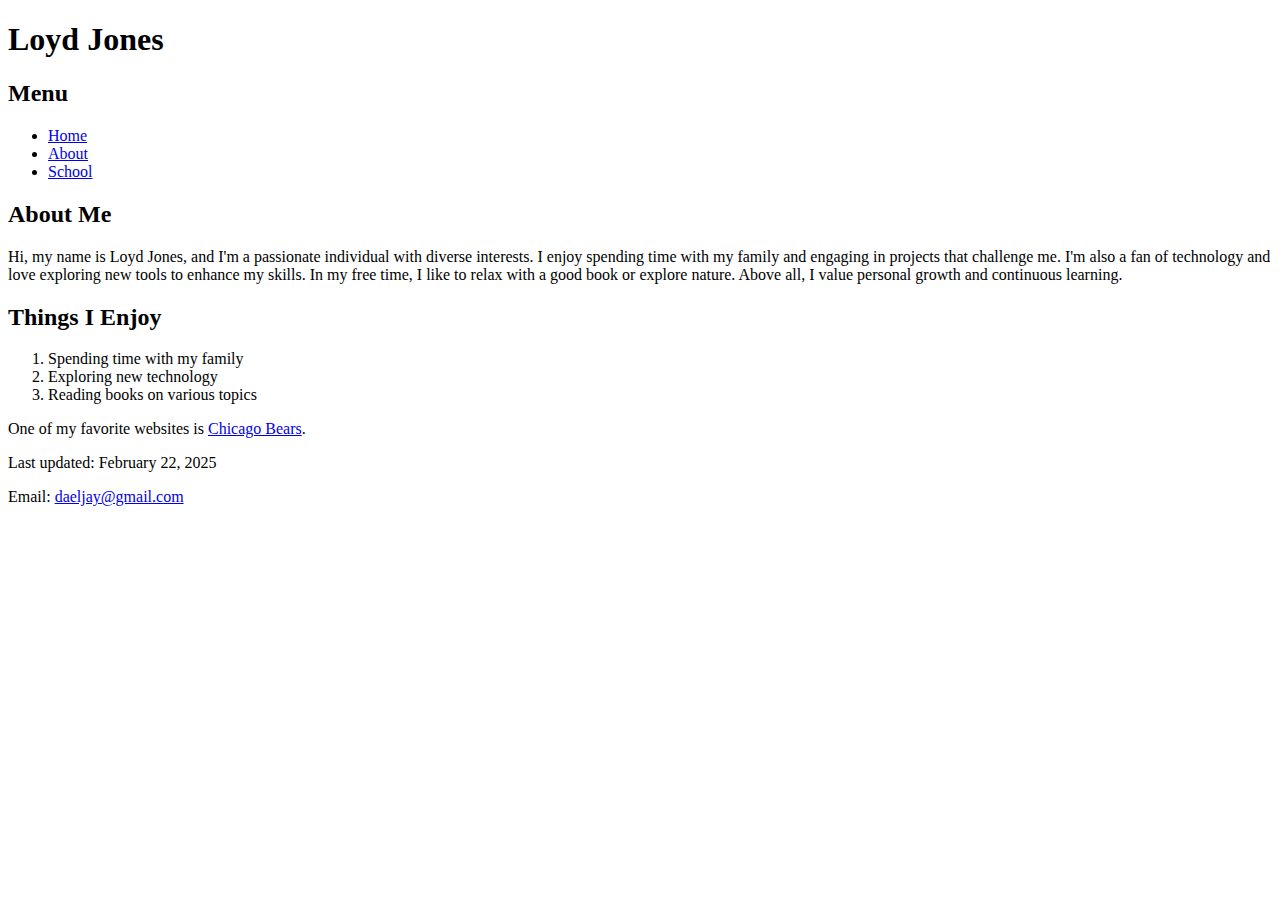
==== index.html @ e8264099 "Add files via upload" ====
<!DOCTYPE html>
<html lang="en">
<head>
    <meta charset="UTF-8">
    <meta name="keywords" content="Technology, Web Development, Personal Interests">
    <meta name="description" content="Loyd Jones' Personal Page">
    <meta name="author" content="Loyd Jones">
    <title>Loyd Jones' Personal Page</title>
</head>
<body>
    <header>
        <h1>Loyd Jones</h1>
    </header>

    <nav>
        <h2>Menu</h2>
        <ul>
            <li><a href="index.html">Home</a></li>
            <li><a href="about.html">About</a></li>
            <li><a href="school.html">School</a></li>
        </ul>
    </nav>

    <h2>About Me</h2>
        <p>Hi, my name is Loyd Jones, and I'm a passionate individual with diverse interests. I enjoy spending time with my family and engaging in projects that challenge me. 
            I'm also a fan of technology and love exploring new tools to enhance my skills. In my free time, I like to relax with a good book or explore nature. Above all, I value personal growth and continuous learning.</p>
    

    
        <h2>Things I Enjoy</h2>
        <ol>
            <li>Spending time with my family</li>
            <li>Exploring new technology</li>
            <li>Reading books on various topics</li>
        </ol>
    
   
        <p>One of my favorite websites is <a href="https://www.chicagobears.com/" target="_blank">Chicago Bears</a>.</p>
   



    <footer>
        <p>Last updated: February 22, 2025</p>
        <p>Email: <a href="mailto:daeljay@gmail.com">daeljay@gmail.com</a></p>
    </footer>
</body>
</html>
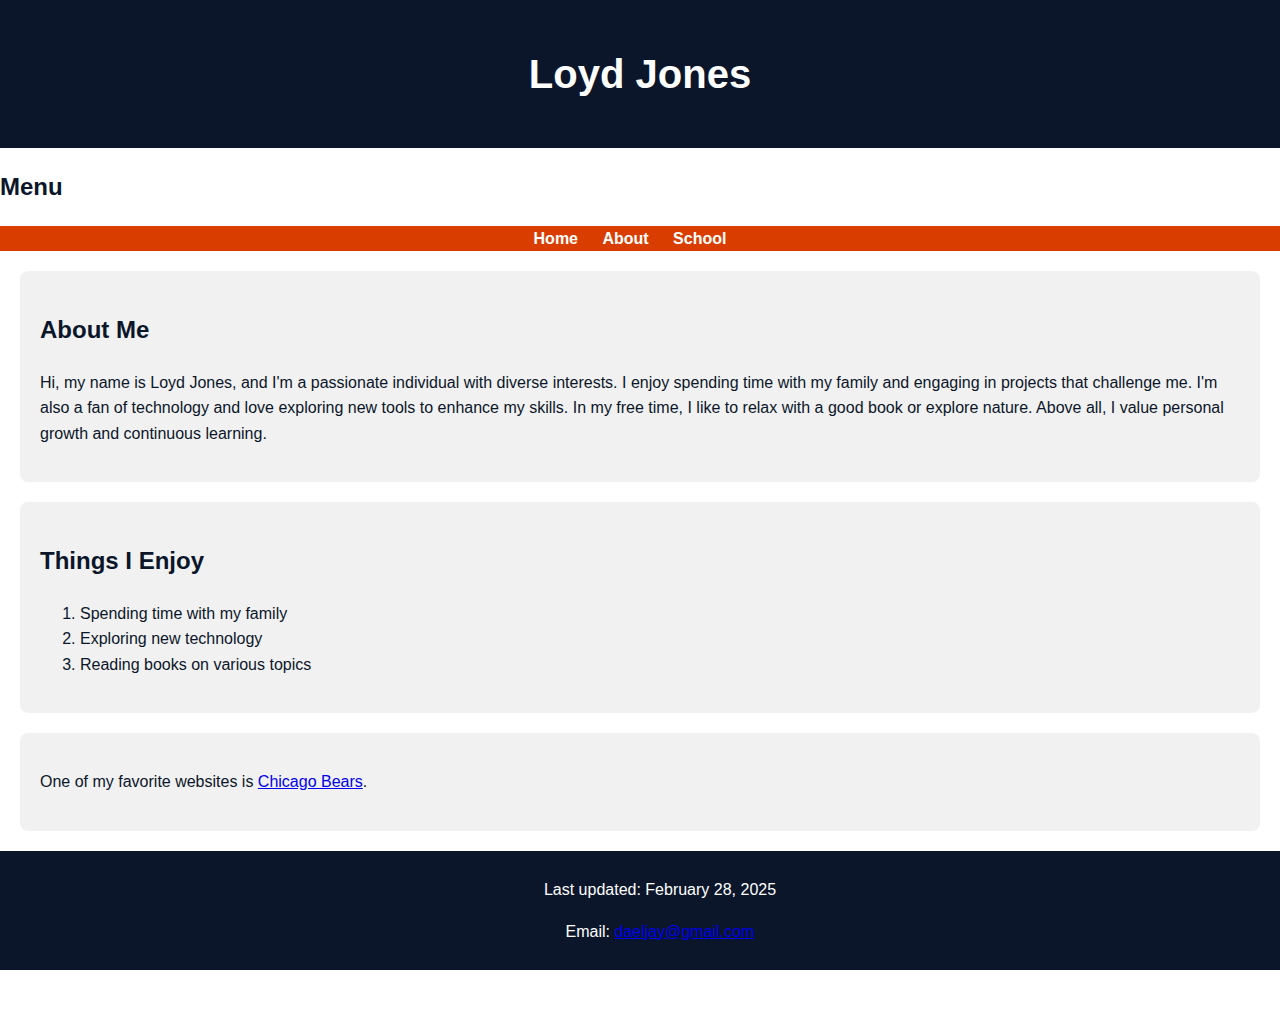
==== commit 12d7ca47: "Save local changes before pulling" ====
--- a/index.html
+++ b/index.html
@@ -1,48 +1,55 @@
-<!DOCTYPE html>
-<html lang="en">
-<head>
-    <meta charset="UTF-8">
-    <meta name="keywords" content="Technology, Web Development, Personal Interests">
-    <meta name="description" content="Loyd Jones' Personal Page">
-    <meta name="author" content="Loyd Jones">
-    <title>Loyd Jones' Personal Page</title>
-</head>
-<body>
-    <header>
-        <h1>Loyd Jones</h1>
-    </header>
-
-    <nav>
-        <h2>Menu</h2>
-        <ul>
-            <li><a href="index.html">Home</a></li>
-            <li><a href="about.html">About</a></li>
-            <li><a href="school.html">School</a></li>
-        </ul>
-    </nav>
-
-    <h2>About Me</h2>
-        <p>Hi, my name is Loyd Jones, and I'm a passionate individual with diverse interests. I enjoy spending time with my family and engaging in projects that challenge me. 
-            I'm also a fan of technology and love exploring new tools to enhance my skills. In my free time, I like to relax with a good book or explore nature. Above all, I value personal growth and continuous learning.</p>
-    
-
-    
-        <h2>Things I Enjoy</h2>
-        <ol>
-            <li>Spending time with my family</li>
-            <li>Exploring new technology</li>
-            <li>Reading books on various topics</li>
-        </ol>
-    
-   
-        <p>One of my favorite websites is <a href="https://www.chicagobears.com/" target="_blank">Chicago Bears</a>.</p>
-   
-
-
-
-    <footer>
-        <p>Last updated: February 22, 2025</p>
-        <p>Email: <a href="mailto:daeljay@gmail.com">daeljay@gmail.com</a></p>
-    </footer>
-</body>
-</html>+<!DOCTYPE html>
+<html lang="en">
+<head>
+    <meta charset="UTF-8">
+    <meta name="keywords" content="Technology, Web Development, Personal Interests">
+    <meta name="description" content="Loyd Jones' Personal Page">
+    <meta name="author" content="Loyd Jones">
+    <title>Loyd Jones' Personal Page</title>
+    <link rel="stylesheet" href="styles.css">
+</head>
+<body>
+    <!-- Header Section -->
+    <header>
+        <h1>Loyd Jones</h1>
+    </header>
+
+    <!-- Navigation Section -->
+    <nav>
+        <h2>Menu</h2>
+        <ul>
+            <li><a href="index.html">Home</a></li>
+            <li><a href="about.html">About</a></li>
+            <li><a href="school.html">School</a></li>
+        </ul>
+    </nav>
+
+    <!-- About Me Section -->
+    <section>
+        <h2>About Me</h2>
+        <p>Hi, my name is Loyd Jones, and I'm a passionate individual with diverse interests. I enjoy spending time with my family and engaging in projects that challenge me. 
+            I'm also a fan of technology and love exploring new tools to enhance my skills. In my free time, I like to relax with a good book or explore nature. Above all, I value personal growth and continuous learning.</p>
+    </section>
+
+    <!-- Things I Enjoy Section -->
+    <section>
+        <h2>Things I Enjoy</h2>
+        <ol>
+            <li>Spending time with my family</li>
+            <li>Exploring new technology</li>
+            <li>Reading books on various topics</li>
+        </ol>
+    </section>
+
+    <!-- Favorite Website Section -->
+    <section>
+        <p>One of my favorite websites is <a href="https://www.chicagobears.com/" target="_blank">Chicago Bears</a>.</p>
+    </section>
+
+    <!-- Footer Section -->
+    <footer>
+        <p>Last updated: February 28, 2025</p>
+        <p>Email: <a href="mailto:daeljay@gmail.com">daeljay@gmail.com</a></p>
+    </footer>
+</body>
+</html>
--- a/styles.css
+++ b/styles.css
@@ -0,0 +1,181 @@
+﻿/*
+   Project: 1
+   Sub-part: 3
+   Personal Project
+   
+   Loyd Jones Style Sheet
+   Author: Loyd Jones
+   Date:   2/27/2025
+   
+   Filename: styles.css
+
+*/
+/* General Body Styles */
+
+/* General Body Styles */
+body {
+    font-family: 'Quicksand', sans-serif;
+    font-size: 16px;
+    color: #0B162A; /* Dark Navy Blue for text */
+    background-color: #FFFFFF; /* White background */
+    margin: 0;
+    padding: 0;
+    line-height: 1.6;
+    padding-bottom: 40px; /* Add space at the bottom of the page for footer */
+}
+
+/* Header Styles */
+header {
+    background-color: #0B162A; /* Navy Blue */
+    color: #FFFFFF; /* White text */
+    text-align: center;
+    padding: 15px; /* Reduce padding */
+}
+
+h1 {
+    font-size: 2.5em; /* Larger size for the main header */
+}
+
+/* Navigation Styles */
+nav ul {
+    list-style-type: none;
+    padding: 0;
+    text-align: center;
+    background-color: #D93E00; /* Chicago Bears Orange background for nav */
+}
+
+nav ul li {
+    display: inline;
+    margin-right: 20px;
+}
+
+nav ul li a {
+    color: #FFFFFF; /* White text for the links */
+    text-decoration: none;
+    font-weight: bold;
+}
+
+nav ul li a:hover {
+    color: #0B162A; /* Navy Blue for the links on hover */
+}
+
+/* Section Styles */
+section {
+    margin: 20px;
+    padding: 20px;
+    background-color: #F1F1F1; /* Light gray background for sections */
+    border-radius: 8px;
+}
+
+/* Footer Styles */
+footer {
+    background-color: #0B162A; /* Navy Blue */
+    color: #FFFFFF; /* White text */
+    text-align: center;
+    padding: 10px 20px; /* Reduce padding for a smaller footer */
+    margin-top: 20px; /* Add margin to separate from content */
+    position: relative; /* Default positioning */
+    width: 100%;
+}
+
+
+
+
+
+
+
+
+
+
+
+
+
+
+
+
+/* Quicksand Font License Information */
+
+
+/*
+Notice for the Quicksand-Regular Font
+------------------------------------------------------------------------------
+SIL Open Font License v1.10
+
+This license can also be found at this permalink: http://www.fontsquirrel.com/license/quicksand
+
+Copyright (c) 2011, Andrew Paglinawan (http://www.andrewpaglinawan.com andrew.paglinawan@gmail.com), 
+with Reserved Font Name “Quicksand”.
+
+This Font Software is licensed under the SIL Open Font License, Version 1.1.
+This license is copied below, and is also available with a FAQ at: http://scripts.sil.org/OFL
+
+—————————————————————————————-
+SIL OPEN FONT LICENSE Version 1.1 - 26 February 2007
+—————————————————————————————-
+
+PREAMBLE
+The goals of the Open Font License (OFL) are to stimulate worldwide development of collaborative 
+font projects, to support the font creation efforts of academic and linguistic communities, and 
+to provide a free and open framework in which fonts may be shared and improved in 
+partnership with others.
+
+The OFL allows the licensed fonts to be used, studied, modified and redistributed freely as 
+long as they are not sold by themselves. The fonts, including any derivative works, can 
+be bundled, embedded, redistributed and/or sold with any software provided that any reserved 
+names are not used by derivative works. The fonts and derivatives, however, cannot be released under 
+any other type of license. The requirement for fonts to remain under this license does not apply 
+to any document created using the fonts or their derivatives.
+
+DEFINITIONS
+“Font Software” refers to the set of files released by the Copyright Holder(s) under this 
+license and clearly marked as such. This may include source files, build scripts and documentation.
+
+“Reserved Font Name” refers to any names specified as such after the copyright statement(s).
+
+“Original Version” refers to the collection of Font Software components as distributed by 
+the Copyright Holder(s).
+
+“Modified Version” refers to any derivative made by adding to, deleting, or substituting—in 
+part or in whole—any of the components of the Original Version, by changing formats or by 
+porting the Font Software to a new environment.
+
+“Author” refers to any designer, engineer, programmer, technical writer or other person 
+who contributed to the Font Software.
+
+PERMISSION & CONDITIONS
+Permission is hereby granted, free of charge, to any person obtaining a copy of the Font Software, 
+to use, study, copy, merge, embed, modify, redistribute, and sell modified and unmodified copies of 
+the Font Software, subject to the following conditions:
+
+1) Neither the Font Software nor any of its individual components, in Original or Modified 
+Versions, may be sold by itself.
+
+2) Original or Modified Versions of the Font Software may be bundled, redistributed and/or 
+sold with any software, provided that each copy contains the above copyright notice and this 
+license. These can be included either as stand-alone text files, human-readable headers or in 
+the appropriate machine-readable metadata fields within text or binary files as long as those 
+fields can be easily viewed by the user.
+
+3) No Modified Version of the Font Software may use the Reserved Font Name(s) unless explicit 
+written permission is granted by the corresponding Copyright Holder. This restriction only applies 
+to the primary font name as presented to the users.
+
+4) The name(s) of the Copyright Holder(s) or the Author(s) of the Font Software shall not be used 
+to promote, endorse or advertise any Modified Version, except to acknowledge the contribution(s) 
+of the Copyright Holder(s) and the Author(s) or with their explicit written permission.
+
+5) The Font Software, modified or unmodified, in part or in whole, must be distributed entirely 
+under this license, and must not be distributed under any other license. The requirement for fonts 
+to remain under this license does not apply to any document created using the Font Software.
+
+TERMINATION
+This license becomes null and void if any of the above conditions are not met.
+
+DISCLAIMER
+THE FONT SOFTWARE IS PROVIDED “AS IS”, WITHOUT WARRANTY OF ANY KIND, EXPRESS OR IMPLIED, 
+INCLUDING BUT NOT LIMITED TO ANY WARRANTIES OF MERCHANTABILITY, FITNESS FOR A PARTICULAR PURPOSE 
+AND NONINFRINGEMENT OF COPYRIGHT, PATENT, TRADEMARK, OR OTHER RIGHT. IN NO EVENT SHALL THE COPYRIGHT 
+HOLDER BE LIABLE FOR ANY CLAIM, DAMAGES OR OTHER LIABILITY, INCLUDING ANY GENERAL, SPECIAL, INDIRECT, 
+INCIDENTAL, OR CONSEQUENTIAL DAMAGES, WHETHER IN AN ACTION OF CONTRACT, TORT OR OTHERWISE, ARISING 
+FROM, OUT OF THE USE OR INABILITY TO USE THE FONT SOFTWARE OR FROM OTHER DEALINGS IN THE FONT SOFTWARE.
+*/
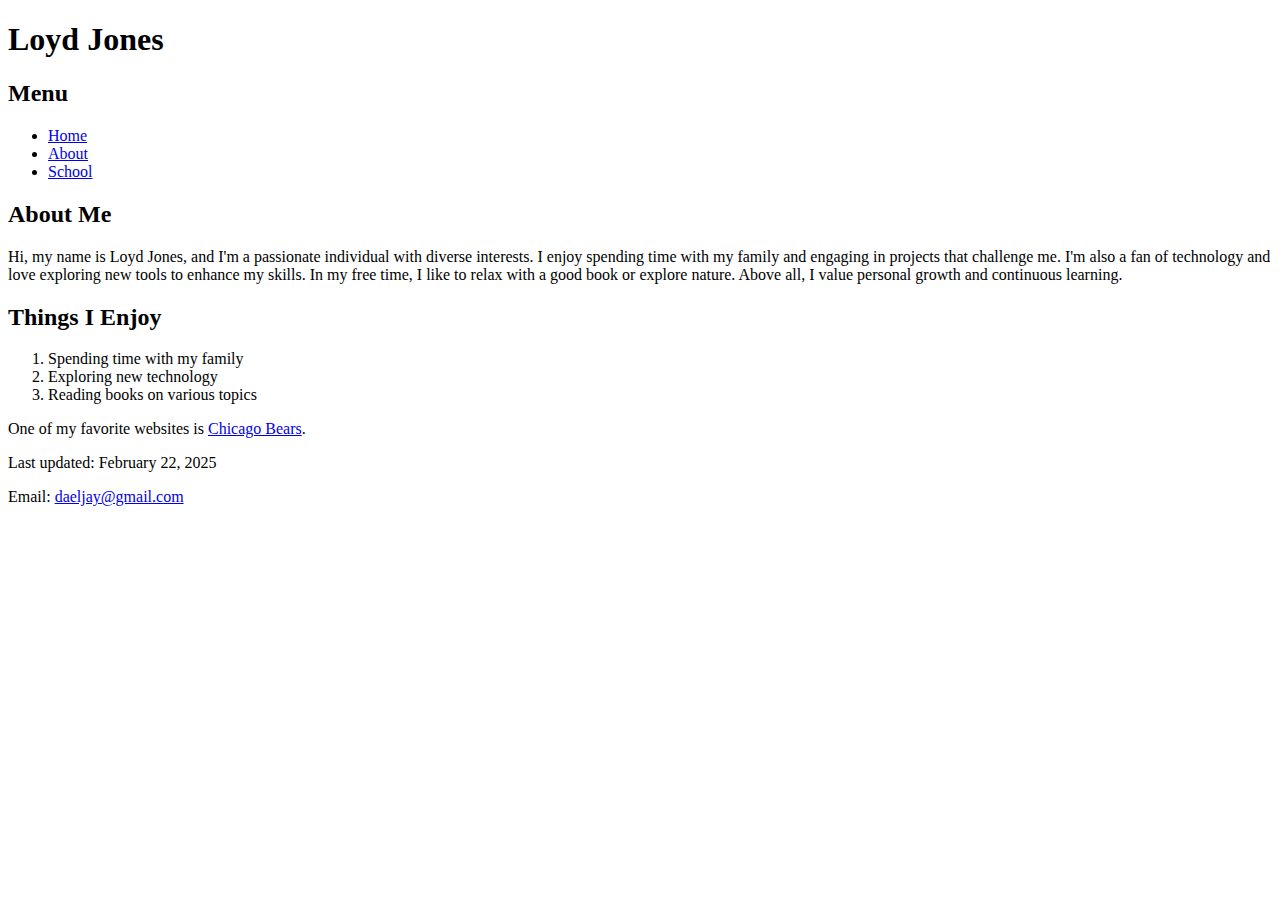
==== commit e6806ba5: "Resolved merge conflicts in about.html and index.html" ====
--- a/index.html
+++ b/index.html
@@ -6,15 +6,12 @@
     <meta name="description" content="Loyd Jones' Personal Page">
     <meta name="author" content="Loyd Jones">
     <title>Loyd Jones' Personal Page</title>
-    <link rel="stylesheet" href="styles.css">
 </head>
 <body>
-    <!-- Header Section -->
     <header>
         <h1>Loyd Jones</h1>
     </header>
 
-    <!-- Navigation Section -->
     <nav>
         <h2>Menu</h2>
         <ul>
@@ -24,31 +21,27 @@
         </ul>
     </nav>
 
-    <!-- About Me Section -->
-    <section>
-        <h2>About Me</h2>
+    <h2>About Me</h2>
         <p>Hi, my name is Loyd Jones, and I'm a passionate individual with diverse interests. I enjoy spending time with my family and engaging in projects that challenge me. 
             I'm also a fan of technology and love exploring new tools to enhance my skills. In my free time, I like to relax with a good book or explore nature. Above all, I value personal growth and continuous learning.</p>
-    </section>
+    
 
-    <!-- Things I Enjoy Section -->
-    <section>
+    
         <h2>Things I Enjoy</h2>
         <ol>
             <li>Spending time with my family</li>
             <li>Exploring new technology</li>
             <li>Reading books on various topics</li>
         </ol>
-    </section>
+    
+   
+        <p>One of my favorite websites is <a href="https://www.chicagobears.com/" target="_blank">Chicago Bears</a>.</p>
+   
 
-    <!-- Favorite Website Section -->
-    <section>
-        <p>One of my favorite websites is <a href="https://www.chicagobears.com/" target="_blank">Chicago Bears</a>.</p>
-    </section>
 
-    <!-- Footer Section -->
+
     <footer>
-        <p>Last updated: February 28, 2025</p>
+        <p>Last updated: February 22, 2025</p>
         <p>Email: <a href="mailto:daeljay@gmail.com">daeljay@gmail.com</a></p>
     </footer>
 </body>
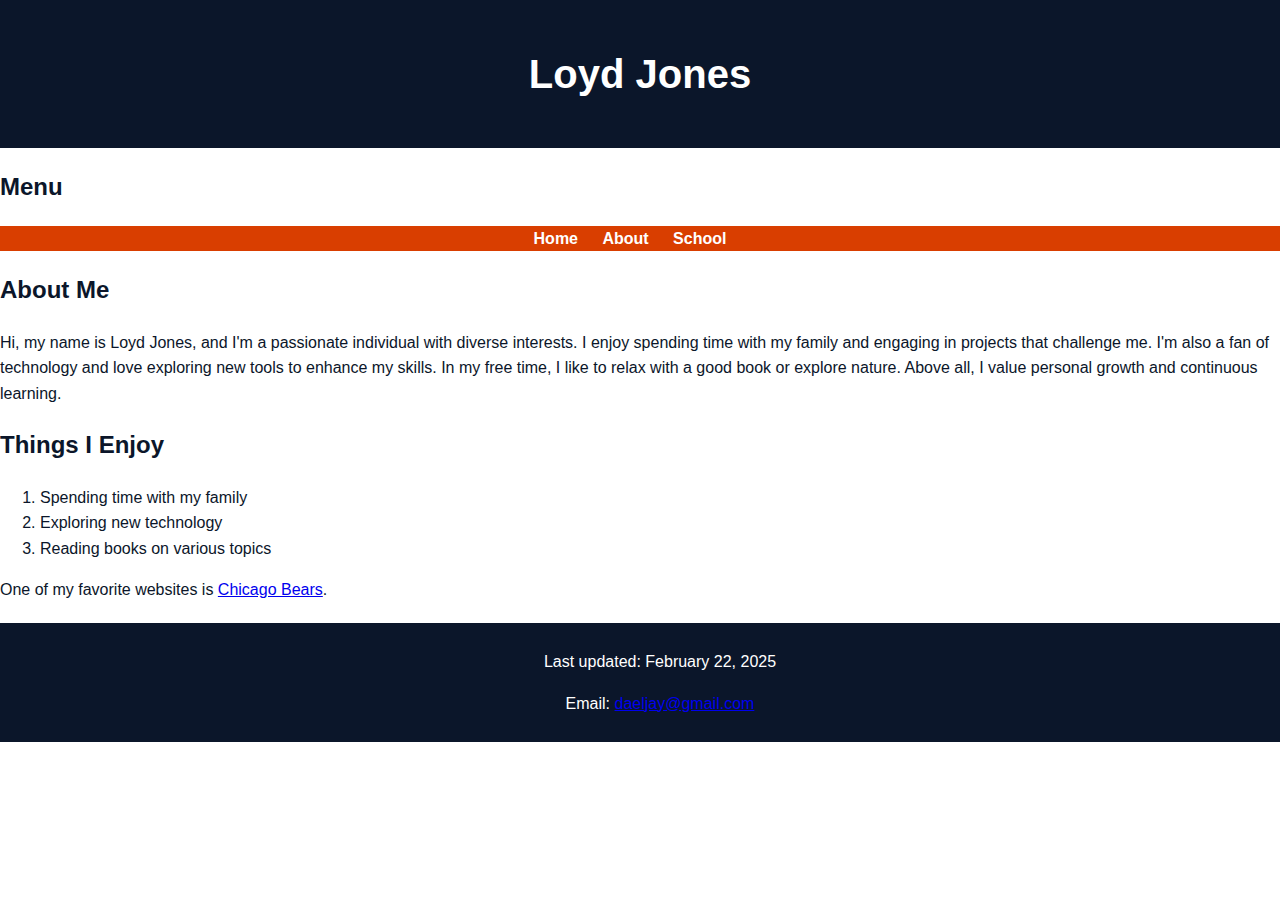
==== commit 731bcaed: "Added styles.css to the repository and updated links in index.html and about.html" ====
--- a/index.html
+++ b/index.html
@@ -6,6 +6,7 @@
     <meta name="description" content="Loyd Jones' Personal Page">
     <meta name="author" content="Loyd Jones">
     <title>Loyd Jones' Personal Page</title>
+    <link rel="stylesheet" href="styles.css">
 </head>
 <body>
     <header>
--- a/styles.css
+++ b/styles.css
@@ -0,0 +1,181 @@
+﻿/*
+   Project: 1
+   Sub-part: 3
+   Personal Project
+   
+   Loyd Jones Style Sheet
+   Author: Loyd Jones
+   Date:   2/27/2025
+   
+   Filename: styles.css
+
+*/
+/* General Body Styles */
+
+/* General Body Styles */
+body {
+    font-family: 'Quicksand', sans-serif;
+    font-size: 16px;
+    color: #0B162A; /* Dark Navy Blue for text */
+    background-color: #FFFFFF; /* White background */
+    margin: 0;
+    padding: 0;
+    line-height: 1.6;
+    padding-bottom: 40px; /* Add space at the bottom of the page for footer */
+}
+
+/* Header Styles */
+header {
+    background-color: #0B162A; /* Navy Blue */
+    color: #FFFFFF; /* White text */
+    text-align: center;
+    padding: 15px; /* Reduce padding */
+}
+
+h1 {
+    font-size: 2.5em; /* Larger size for the main header */
+}
+
+/* Navigation Styles */
+nav ul {
+    list-style-type: none;
+    padding: 0;
+    text-align: center;
+    background-color: #D93E00; /* Chicago Bears Orange background for nav */
+}
+
+nav ul li {
+    display: inline;
+    margin-right: 20px;
+}
+
+nav ul li a {
+    color: #FFFFFF; /* White text for the links */
+    text-decoration: none;
+    font-weight: bold;
+}
+
+nav ul li a:hover {
+    color: #0B162A; /* Navy Blue for the links on hover */
+}
+
+/* Section Styles */
+section {
+    margin: 20px;
+    padding: 20px;
+    background-color: #F1F1F1; /* Light gray background for sections */
+    border-radius: 8px;
+}
+
+/* Footer Styles */
+footer {
+    background-color: #0B162A; /* Navy Blue */
+    color: #FFFFFF; /* White text */
+    text-align: center;
+    padding: 10px 20px; /* Reduce padding for a smaller footer */
+    margin-top: 20px; /* Add margin to separate from content */
+    position: relative; /* Default positioning */
+    width: 100%;
+}
+
+
+
+
+
+
+
+
+
+
+
+
+
+
+
+
+/* Quicksand Font License Information */
+
+
+/*
+Notice for the Quicksand-Regular Font
+------------------------------------------------------------------------------
+SIL Open Font License v1.10
+
+This license can also be found at this permalink: http://www.fontsquirrel.com/license/quicksand
+
+Copyright (c) 2011, Andrew Paglinawan (http://www.andrewpaglinawan.com andrew.paglinawan@gmail.com), 
+with Reserved Font Name “Quicksand”.
+
+This Font Software is licensed under the SIL Open Font License, Version 1.1.
+This license is copied below, and is also available with a FAQ at: http://scripts.sil.org/OFL
+
+—————————————————————————————-
+SIL OPEN FONT LICENSE Version 1.1 - 26 February 2007
+—————————————————————————————-
+
+PREAMBLE
+The goals of the Open Font License (OFL) are to stimulate worldwide development of collaborative 
+font projects, to support the font creation efforts of academic and linguistic communities, and 
+to provide a free and open framework in which fonts may be shared and improved in 
+partnership with others.
+
+The OFL allows the licensed fonts to be used, studied, modified and redistributed freely as 
+long as they are not sold by themselves. The fonts, including any derivative works, can 
+be bundled, embedded, redistributed and/or sold with any software provided that any reserved 
+names are not used by derivative works. The fonts and derivatives, however, cannot be released under 
+any other type of license. The requirement for fonts to remain under this license does not apply 
+to any document created using the fonts or their derivatives.
+
+DEFINITIONS
+“Font Software” refers to the set of files released by the Copyright Holder(s) under this 
+license and clearly marked as such. This may include source files, build scripts and documentation.
+
+“Reserved Font Name” refers to any names specified as such after the copyright statement(s).
+
+“Original Version” refers to the collection of Font Software components as distributed by 
+the Copyright Holder(s).
+
+“Modified Version” refers to any derivative made by adding to, deleting, or substituting—in 
+part or in whole—any of the components of the Original Version, by changing formats or by 
+porting the Font Software to a new environment.
+
+“Author” refers to any designer, engineer, programmer, technical writer or other person 
+who contributed to the Font Software.
+
+PERMISSION & CONDITIONS
+Permission is hereby granted, free of charge, to any person obtaining a copy of the Font Software, 
+to use, study, copy, merge, embed, modify, redistribute, and sell modified and unmodified copies of 
+the Font Software, subject to the following conditions:
+
+1) Neither the Font Software nor any of its individual components, in Original or Modified 
+Versions, may be sold by itself.
+
+2) Original or Modified Versions of the Font Software may be bundled, redistributed and/or 
+sold with any software, provided that each copy contains the above copyright notice and this 
+license. These can be included either as stand-alone text files, human-readable headers or in 
+the appropriate machine-readable metadata fields within text or binary files as long as those 
+fields can be easily viewed by the user.
+
+3) No Modified Version of the Font Software may use the Reserved Font Name(s) unless explicit 
+written permission is granted by the corresponding Copyright Holder. This restriction only applies 
+to the primary font name as presented to the users.
+
+4) The name(s) of the Copyright Holder(s) or the Author(s) of the Font Software shall not be used 
+to promote, endorse or advertise any Modified Version, except to acknowledge the contribution(s) 
+of the Copyright Holder(s) and the Author(s) or with their explicit written permission.
+
+5) The Font Software, modified or unmodified, in part or in whole, must be distributed entirely 
+under this license, and must not be distributed under any other license. The requirement for fonts 
+to remain under this license does not apply to any document created using the Font Software.
+
+TERMINATION
+This license becomes null and void if any of the above conditions are not met.
+
+DISCLAIMER
+THE FONT SOFTWARE IS PROVIDED “AS IS”, WITHOUT WARRANTY OF ANY KIND, EXPRESS OR IMPLIED, 
+INCLUDING BUT NOT LIMITED TO ANY WARRANTIES OF MERCHANTABILITY, FITNESS FOR A PARTICULAR PURPOSE 
+AND NONINFRINGEMENT OF COPYRIGHT, PATENT, TRADEMARK, OR OTHER RIGHT. IN NO EVENT SHALL THE COPYRIGHT 
+HOLDER BE LIABLE FOR ANY CLAIM, DAMAGES OR OTHER LIABILITY, INCLUDING ANY GENERAL, SPECIAL, INDIRECT, 
+INCIDENTAL, OR CONSEQUENTIAL DAMAGES, WHETHER IN AN ACTION OF CONTRACT, TORT OR OTHERWISE, ARISING 
+FROM, OUT OF THE USE OR INABILITY TO USE THE FONT SOFTWARE OR FROM OTHER DEALINGS IN THE FONT SOFTWARE.
+*/
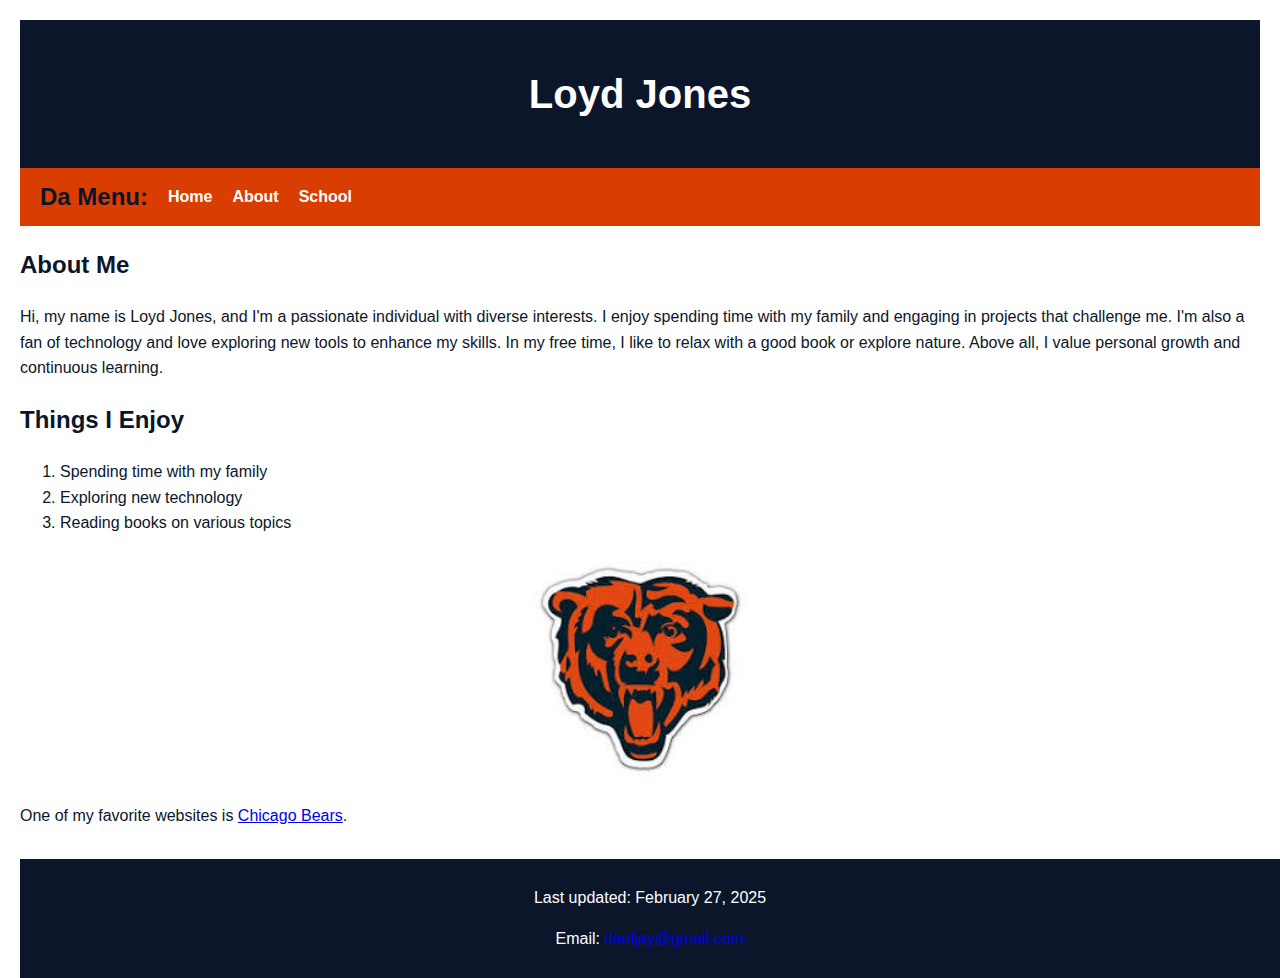
==== commit 161edb21: "Final update on Feb 27 for project 1-3" ====
--- a/index.html
+++ b/index.html
@@ -13,14 +13,18 @@
         <h1>Loyd Jones</h1>
     </header>
 
-    <nav>
-        <h2>Menu</h2>
+<!-- Updated navigation structure -->
+<nav>
+    <div class="menu-container">
+        <span class="menu-title">Da Menu:</span>
         <ul>
             <li><a href="index.html">Home</a></li>
             <li><a href="about.html">About</a></li>
             <li><a href="school.html">School</a></li>
         </ul>
-    </nav>
+    </div>
+</nav>
+
 
     <h2>About Me</h2>
         <p>Hi, my name is Loyd Jones, and I'm a passionate individual with diverse interests. I enjoy spending time with my family and engaging in projects that challenge me. 
@@ -34,7 +38,8 @@
             <li>Exploring new technology</li>
             <li>Reading books on various topics</li>
         </ol>
-    
+    <!-- Bears Image -->
+    <img src="bears.jpg" alt="Chicago Bears Logo" width="250" height="250" />
    
         <p>One of my favorite websites is <a href="https://www.chicagobears.com/" target="_blank">Chicago Bears</a>.</p>
    
@@ -42,7 +47,7 @@
 
 
     <footer>
-        <p>Last updated: February 22, 2025</p>
+        <p>Last updated: February 27, 2025</p>
         <p>Email: <a href="mailto:daeljay@gmail.com">daeljay@gmail.com</a></p>
     </footer>
 </body>
--- a/styles.css
+++ b/styles.css
@@ -1,16 +1,10 @@
-﻿/*
-   Project: 1
-   Sub-part: 3
-   Personal Project
-   
-   Loyd Jones Style Sheet
-   Author: Loyd Jones
-   Date:   2/27/2025
-   
-   Filename: styles.css
-
-*/
-/* General Body Styles */
+﻿/* Global Reset */
+html, body {
+    height: 100%; /* Ensure the body takes full height */
+    margin: 0; /* Remove default margins */
+    padding: 0; /* Remove default padding */
+    box-sizing: border-box; /* Prevent padding/margin from affecting the layout */
+}
 
 /* General Body Styles */
 body {
@@ -18,10 +12,9 @@
     font-size: 16px;
     color: #0B162A; /* Dark Navy Blue for text */
     background-color: #FFFFFF; /* White background */
-    margin: 0;
-    padding: 0;
+    margin: 0; /* Reset margin */
+    padding: 20px; /* Adds padding for content */
     line-height: 1.6;
-    padding-bottom: 40px; /* Add space at the bottom of the page for footer */
 }
 
 /* Header Styles */
@@ -36,49 +29,80 @@
     font-size: 2.5em; /* Larger size for the main header */
 }
 
+/* Add padding to the sections for better spacing */
+section {
+    margin: 20px auto;
+    padding: 20px;
+    background-color: #F1F1F1; /* Light gray background for sections */
+    border-radius: 8px;
+    max-width: 1200px; /* Optional: To limit the width for a more centered design */
+}
+
 /* Navigation Styles */
+nav {
+    background-color: #D93E00; /* Orange background */
+    color: #FFFFFF; /* White text */
+}
+
+.menu-container {
+    display: flex; /* Align items horizontally */
+    justify-content: flex-start; /* Align text to the left */
+    align-items: center; /* Vertically center items */
+    padding: 10px 20px; /* Padding for spacing */
+}
+
+.menu-title {
+    font-weight: bold;
+    font-size: 1.5em;
+    margin-right: 20px; /* Space between "Menu" and links */
+    color: #0B162A; /* Bears navy blue color */
+}
+
 nav ul {
     list-style-type: none;
     padding: 0;
-    text-align: center;
-    background-color: #D93E00; /* Chicago Bears Orange background for nav */
+    margin: 0;
+    display: flex; /* Align links horizontally */
 }
 
 nav ul li {
-    display: inline;
-    margin-right: 20px;
+    margin-right: 20px; /* Space between each link */
 }
 
 nav ul li a {
-    color: #FFFFFF; /* White text for the links */
+    color: #FFFFFF; /* White text */
     text-decoration: none;
     font-weight: bold;
+    font-size: 1em;
 }
 
 nav ul li a:hover {
-    color: #0B162A; /* Navy Blue for the links on hover */
-}
-
-/* Section Styles */
-section {
-    margin: 20px;
-    padding: 20px;
-    background-color: #F1F1F1; /* Light gray background for sections */
-    border-radius: 8px;
-}
+    color: #0B162A; /* Change text color to dark navy on hover */
+}
+
+
+/* Adjust the image size */
+img {
+    max-width: 100%; /* Ensure the image doesn't exceed the width of its container */
+    height: auto; /* Keep the aspect ratio */
+    display: block; /* Ensures image is treated as a block element */
+    margin: 0 auto; /* Centers the image */
+}
+
+
 
 /* Footer Styles */
 footer {
     background-color: #0B162A; /* Navy Blue */
-    color: #FFFFFF; /* White text */
+    color: #FFFFFF;
     text-align: center;
-    padding: 10px 20px; /* Reduce padding for a smaller footer */
-    margin-top: 20px; /* Add margin to separate from content */
-    position: relative; /* Default positioning */
+    padding: 10px;
+    position: relative;
     width: 100%;
-}
-
-
+    margin-top: 30px; /* Space above footer */
+    bottom: 0;
+    clear: both; /* Ensure the footer is pushed below floated elements */
+}
 
 
 
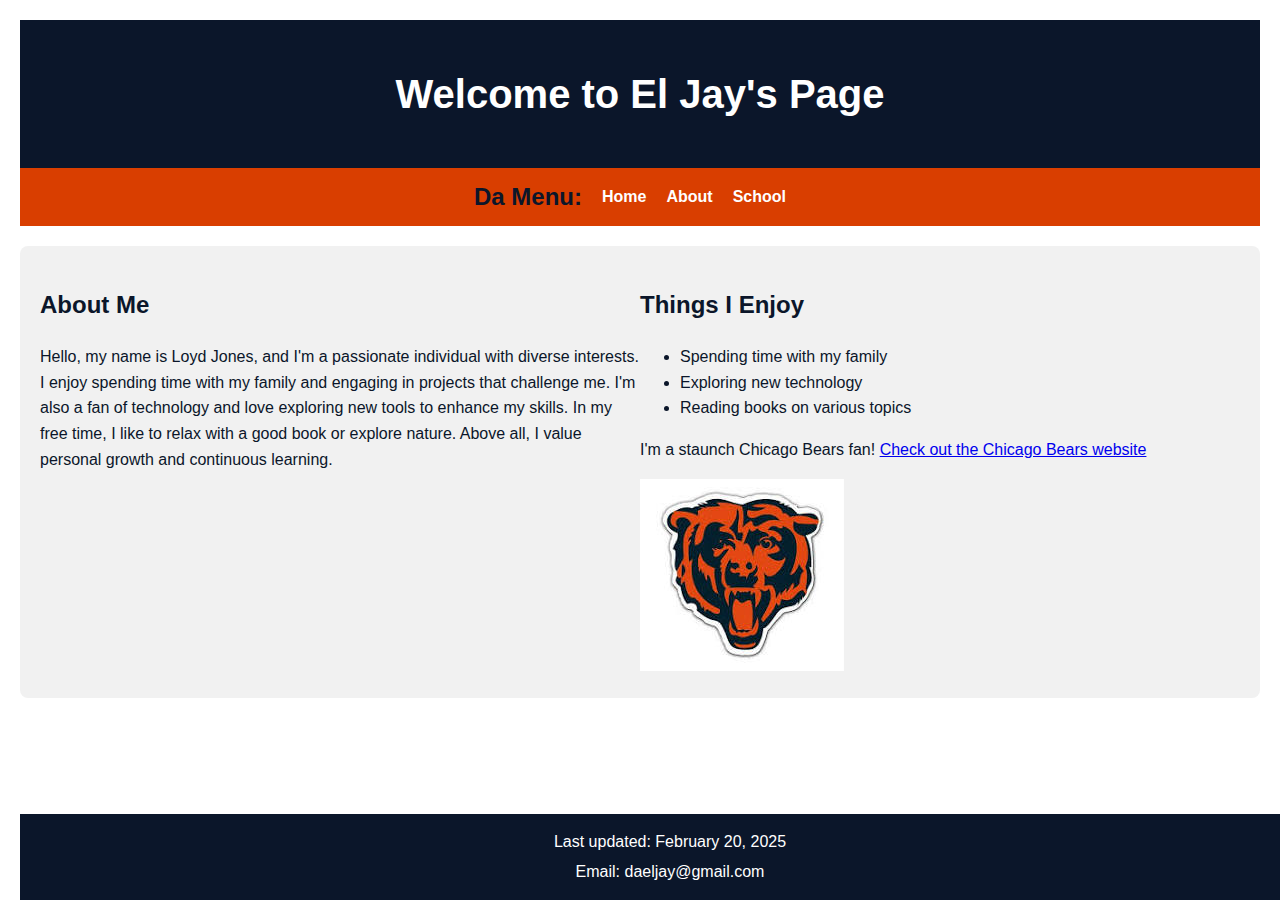
==== commit fdb1dffd: "Project 1-4" ====
--- a/index.html
+++ b/index.html
@@ -1,53 +1,60 @@
+<!--
+   Project: 1
+   Sub-part: 4
+   Personal Project
+   
+   Loyd Jones Personal Page
+   Author: Loyd Jones
+   Date:   3/27/2025
+   
+   Filename: index.html
+-->
+
 <!DOCTYPE html>
 <html lang="en">
 <head>
     <meta charset="UTF-8">
-    <meta name="keywords" content="Technology, Web Development, Personal Interests">
-    <meta name="description" content="Loyd Jones' Personal Page">
-    <meta name="author" content="Loyd Jones">
-    <title>Loyd Jones' Personal Page</title>
+    <meta name="viewport" content="width=device-width, initial-scale=1.0">
+    <meta http-equiv="X-UA-Compatible" content="ie=edge">
+    <title>Loyd Jones Personal Page</title>
     <link rel="stylesheet" href="styles.css">
 </head>
 <body>
     <header>
-        <h1>Loyd Jones</h1>
+        <h1>Welcome to El Jay's Page</h1>
     </header>
-
-<!-- Updated navigation structure -->
-<nav>
-    <div class="menu-container">
-        <span class="menu-title">Da Menu:</span>
-        <ul>
-            <li><a href="index.html">Home</a></li>
-            <li><a href="about.html">About</a></li>
-            <li><a href="school.html">School</a></li>
-        </ul>
-    </div>
-</nav>
-
-
-    <h2>About Me</h2>
-        <p>Hi, my name is Loyd Jones, and I'm a passionate individual with diverse interests. I enjoy spending time with my family and engaging in projects that challenge me. 
-            I'm also a fan of technology and love exploring new tools to enhance my skills. In my free time, I like to relax with a good book or explore nature. Above all, I value personal growth and continuous learning.</p>
+        <nav>
+            <div class="menu-container">
+                <span class="menu-title">Da Menu:</span>
+                <ul>
+                    <li><a href="index.html">Home</a></li>
+                    <li><a href="about.html">About</a></li>
+                    <li><a href="school.html">School</a></li>
+                </ul>
+            </div>
+        </nav>
     
 
-    
-        <h2>Things I Enjoy</h2>
-        <ol>
-            <li>Spending time with my family</li>
-            <li>Exploring new technology</li>
-            <li>Reading books on various topics</li>
-        </ol>
-    <!-- Bears Image -->
-    <img src="bears.jpg" alt="Chicago Bears Logo" width="250" height="250" />
-   
-        <p>One of my favorite websites is <a href="https://www.chicagobears.com/" target="_blank">Chicago Bears</a>.</p>
-   
+    <section id="about" class="container">
+        <div class="leftColumn">
+            <h2>About Me</h2>
+            <p>Hello, my name is Loyd Jones, and I'm a passionate individual with diverse interests. I enjoy spending time with my family and engaging in projects that challenge me. I'm also a fan of technology and love exploring new tools to enhance my skills. In my free time, I like to relax with a good book or explore nature. Above all, I value personal growth and continuous learning.</p>
+        </div>
 
-
+        <div class="rightColumn">
+            <h2>Things I Enjoy</h2>
+            <ul>
+                <li>Spending time with my family</li>
+                <li>Exploring new technology</li>
+                <li>Reading books on various topics</li>
+            </ul>
+            <p>I'm a staunch Chicago Bears fan! <a href="https://www.chicagobears.com" target="_blank">Check out the Chicago Bears website</a></p>
+            <img src="bears.jpg" alt="Chicago Bears" class="bears-img">
+        </div>
+    </section>
 
     <footer>
-        <p>Last updated: February 27, 2025</p>
+        <p>Last updated: February 20, 2025</p>
         <p>Email: <a href="mailto:daeljay@gmail.com">daeljay@gmail.com</a></p>
     </footer>
 </body>
--- a/styles.css
+++ b/styles.css
@@ -1,205 +1,107 @@
-﻿/* Global Reset */
-html, body {
-    height: 100%; /* Ensure the body takes full height */
-    margin: 0; /* Remove default margins */
-    padding: 0; /* Remove default padding */
-    box-sizing: border-box; /* Prevent padding/margin from affecting the layout */
-}
+﻿/*
+   Project: 1
+   Sub-part: 4
+   Personal Project
 
-/* General Body Styles */
+   Loyd Jones Style Sheet
+   Author: Loyd Jones
+   Date:   3/27/2025
+
+   Filename: styles.css
+*/
+
 body {
     font-family: 'Quicksand', sans-serif;
     font-size: 16px;
-    color: #0B162A; /* Dark Navy Blue for text */
-    background-color: #FFFFFF; /* White background */
-    margin: 0; /* Reset margin */
-    padding: 20px; /* Adds padding for content */
+    color: #0B162A;
+    background-color: #FFFFFF;
+    margin: 0;
+    padding: 20px;
     line-height: 1.6;
+    box-sizing: border-box;
 }
 
-/* Header Styles */
 header {
-    background-color: #0B162A; /* Navy Blue */
-    color: #FFFFFF; /* White text */
+    background-color: #0B162A;
+    color: #FFFFFF;
     text-align: center;
-    padding: 15px; /* Reduce padding */
+    padding: 15px;
 }
 
 h1 {
-    font-size: 2.5em; /* Larger size for the main header */
+    font-size: 2.5em;
 }
 
-/* Add padding to the sections for better spacing */
-section {
-    margin: 20px auto;
-    padding: 20px;
-    background-color: #F1F1F1; /* Light gray background for sections */
-    border-radius: 8px;
-    max-width: 1200px; /* Optional: To limit the width for a more centered design */
-}
-
-/* Navigation Styles */
 nav {
-    background-color: #D93E00; /* Orange background */
-    color: #FFFFFF; /* White text */
+    background-color: #D93E00;
+    color: #FFFFFF;
+    width: 100%;
 }
 
 .menu-container {
-    display: flex; /* Align items horizontally */
-    justify-content: flex-start; /* Align text to the left */
-    align-items: center; /* Vertically center items */
-    padding: 10px 20px; /* Padding for spacing */
+    display: flex;
+    justify-content: center;
+    align-items: center;
+    padding: 10px 20px;
 }
 
 .menu-title {
     font-weight: bold;
     font-size: 1.5em;
-    margin-right: 20px; /* Space between "Menu" and links */
-    color: #0B162A; /* Bears navy blue color */
+    margin-right: 20px;
+    color: #0B162A;
 }
 
 nav ul {
     list-style-type: none;
     padding: 0;
     margin: 0;
-    display: flex; /* Align links horizontally */
+    display: flex;
 }
 
 nav ul li {
-    margin-right: 20px; /* Space between each link */
+    margin-right: 20px;
 }
 
 nav ul li a {
-    color: #FFFFFF; /* White text */
+    color: #FFFFFF;
     text-decoration: none;
     font-weight: bold;
     font-size: 1em;
 }
 
 nav ul li a:hover {
-    color: #0B162A; /* Change text color to dark navy on hover */
+    color: #0B162A;
 }
 
-
-/* Adjust the image size */
-img {
-    max-width: 100%; /* Ensure the image doesn't exceed the width of its container */
-    height: auto; /* Keep the aspect ratio */
-    display: block; /* Ensures image is treated as a block element */
-    margin: 0 auto; /* Centers the image */
+section {
+    display: flex;
+    margin: 20px auto;
+    padding: 20px;
+    background-color: #F1F1F1;
+    border-radius: 8px;
+    max-width: 1200px;
 }
 
+section > div {
+    flex: 1;
+}
 
-
-/* Footer Styles */
 footer {
-    background-color: #0B162A; /* Navy Blue */
+    background-color: #0B162A;
     color: #FFFFFF;
     text-align: center;
     padding: 10px;
-    position: relative;
+    position: absolute;
+    bottom: 0;
     width: 100%;
-    margin-top: 30px; /* Space above footer */
-    bottom: 0;
-    clear: both; /* Ensure the footer is pushed below floated elements */
 }
 
+footer p {
+    margin: 5px 0;
+}
 
-
-
-
-
-
-
-
-
-
-
-
-
-/* Quicksand Font License Information */
-
-
-/*
-Notice for the Quicksand-Regular Font
-------------------------------------------------------------------------------
-SIL Open Font License v1.10
-
-This license can also be found at this permalink: http://www.fontsquirrel.com/license/quicksand
-
-Copyright (c) 2011, Andrew Paglinawan (http://www.andrewpaglinawan.com andrew.paglinawan@gmail.com), 
-with Reserved Font Name “Quicksand”.
-
-This Font Software is licensed under the SIL Open Font License, Version 1.1.
-This license is copied below, and is also available with a FAQ at: http://scripts.sil.org/OFL
-
-—————————————————————————————-
-SIL OPEN FONT LICENSE Version 1.1 - 26 February 2007
-—————————————————————————————-
-
-PREAMBLE
-The goals of the Open Font License (OFL) are to stimulate worldwide development of collaborative 
-font projects, to support the font creation efforts of academic and linguistic communities, and 
-to provide a free and open framework in which fonts may be shared and improved in 
-partnership with others.
-
-The OFL allows the licensed fonts to be used, studied, modified and redistributed freely as 
-long as they are not sold by themselves. The fonts, including any derivative works, can 
-be bundled, embedded, redistributed and/or sold with any software provided that any reserved 
-names are not used by derivative works. The fonts and derivatives, however, cannot be released under 
-any other type of license. The requirement for fonts to remain under this license does not apply 
-to any document created using the fonts or their derivatives.
-
-DEFINITIONS
-“Font Software” refers to the set of files released by the Copyright Holder(s) under this 
-license and clearly marked as such. This may include source files, build scripts and documentation.
-
-“Reserved Font Name” refers to any names specified as such after the copyright statement(s).
-
-“Original Version” refers to the collection of Font Software components as distributed by 
-the Copyright Holder(s).
-
-“Modified Version” refers to any derivative made by adding to, deleting, or substituting—in 
-part or in whole—any of the components of the Original Version, by changing formats or by 
-porting the Font Software to a new environment.
-
-“Author” refers to any designer, engineer, programmer, technical writer or other person 
-who contributed to the Font Software.
-
-PERMISSION & CONDITIONS
-Permission is hereby granted, free of charge, to any person obtaining a copy of the Font Software, 
-to use, study, copy, merge, embed, modify, redistribute, and sell modified and unmodified copies of 
-the Font Software, subject to the following conditions:
-
-1) Neither the Font Software nor any of its individual components, in Original or Modified 
-Versions, may be sold by itself.
-
-2) Original or Modified Versions of the Font Software may be bundled, redistributed and/or 
-sold with any software, provided that each copy contains the above copyright notice and this 
-license. These can be included either as stand-alone text files, human-readable headers or in 
-the appropriate machine-readable metadata fields within text or binary files as long as those 
-fields can be easily viewed by the user.
-
-3) No Modified Version of the Font Software may use the Reserved Font Name(s) unless explicit 
-written permission is granted by the corresponding Copyright Holder. This restriction only applies 
-to the primary font name as presented to the users.
-
-4) The name(s) of the Copyright Holder(s) or the Author(s) of the Font Software shall not be used 
-to promote, endorse or advertise any Modified Version, except to acknowledge the contribution(s) 
-of the Copyright Holder(s) and the Author(s) or with their explicit written permission.
-
-5) The Font Software, modified or unmodified, in part or in whole, must be distributed entirely 
-under this license, and must not be distributed under any other license. The requirement for fonts 
-to remain under this license does not apply to any document created using the Font Software.
-
-TERMINATION
-This license becomes null and void if any of the above conditions are not met.
-
-DISCLAIMER
-THE FONT SOFTWARE IS PROVIDED “AS IS”, WITHOUT WARRANTY OF ANY KIND, EXPRESS OR IMPLIED, 
-INCLUDING BUT NOT LIMITED TO ANY WARRANTIES OF MERCHANTABILITY, FITNESS FOR A PARTICULAR PURPOSE 
-AND NONINFRINGEMENT OF COPYRIGHT, PATENT, TRADEMARK, OR OTHER RIGHT. IN NO EVENT SHALL THE COPYRIGHT 
-HOLDER BE LIABLE FOR ANY CLAIM, DAMAGES OR OTHER LIABILITY, INCLUDING ANY GENERAL, SPECIAL, INDIRECT, 
-INCIDENTAL, OR CONSEQUENTIAL DAMAGES, WHETHER IN AN ACTION OF CONTRACT, TORT OR OTHERWISE, ARISING 
-FROM, OUT OF THE USE OR INABILITY TO USE THE FONT SOFTWARE OR FROM OTHER DEALINGS IN THE FONT SOFTWARE.
-*/
+footer a {
+    color: #FFFFFF;
+    text-decoration: none;
+}
